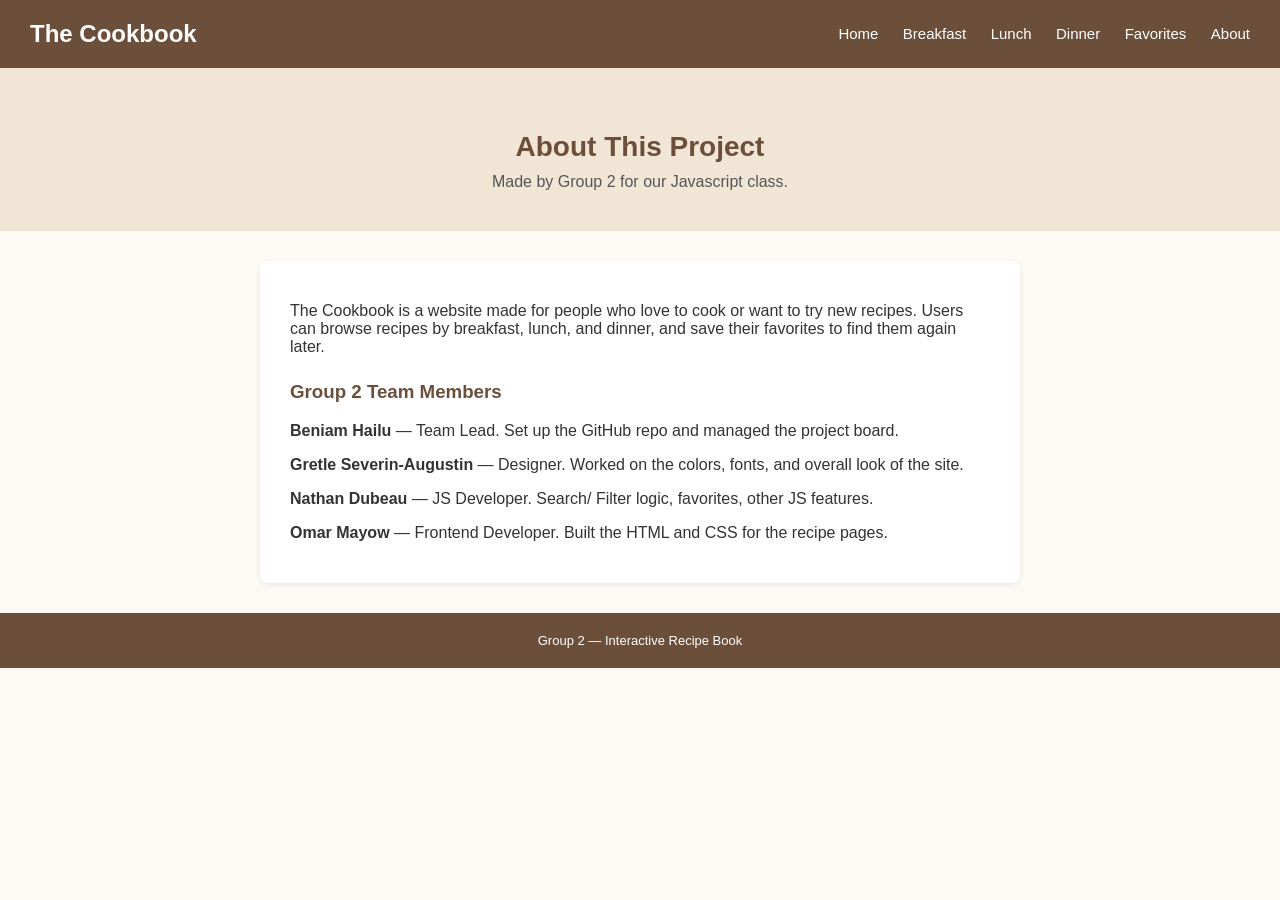
==== about.html @ 6c3083ce "html pages and css added" ====
<!DOCTYPE html>
<html lang="en">
<head>
<meta charset="UTF-8">
<meta name="viewport" content="width=device-width, initial-scale=1.0">
<title>About - The Cookbook</title>
<link rel="stylesheet" href="style.css">
</head>
<body>
<header>
    <h1>The Cookbook</h1>
    <nav>
        <a href="index.html">Home</a>
        <a href="breakfast.html">Breakfast</a>
        <a href="lunch.html">Lunch</a>
        <a href="dinner.html">Dinner</a>
        <a href="favorites.html">Favorites</a>
        <a href="about.html">About</a>
    </nav>
</header>
<section class="hero">
    <h2>About This Project</h2>
    <p>Made by Group 2 for our Javascript class.</p>
</section>
<main>
<div class="about-box">
    <p>The Cookbook is a website made for people who love to cook or want to try new recipes. Users can browse recipes by breakfast, lunch, and dinner, and save their favorites to find them again later.</p>

    <h3>Group 2 Team Members</h3>
    <p><strong>Beniam Hailu</strong> &mdash; Team Lead. Set up the GitHub repo and managed the project board.</p>
    <p><strong>Gretle Severin-Augustin</strong> &mdash; Designer. Worked on the colors, fonts, and overall look of the site.</p>
    <p><strong>Nathan Dubeau</strong> &mdash; JS Developer. Search/ Filter logic, favorites, other JS features.</p>
    <p><strong>Omar Mayow</strong> &mdash; Frontend Developer. Built the HTML and CSS for the recipe pages.</p>
</div>
</main>
<footer>Group 2 &mdash; Interactive Recipe Book</footer>
</body>
</html>
---- style.css ----
body {
    margin: 0;
    font-family: Arial, sans-serif;
    background-color: #fdfaf5;
    color: #333;
}
header {
    background-color: #6b4f3b;
    color: white;
    padding: 20px 30px;
    display: flex;
    justify-content: space-between;
    align-items: center;
    flex-wrap: wrap;
}
header h1 {
    margin: 0;
    font-size: 24px;
}
nav a {
    color: white;
    text-decoration: none;
    margin-left: 20px;
    font-size: 15px;
}
nav a:hover {
    text-decoration: underline;
}
.hero {
    padding: 40px 30px;
    text-align: center;
    background-color: #f1e6d6;
}
.hero h2 {
    font-size: 28px;
    margin-bottom: 10px;
    color: #6b4f3b;
}
.hero p {
    font-size: 16px;
    max-width: 600px;
    margin: 0 auto;
    color: #555;
}
.category-links {
    display: flex;
    justify-content: center;
    gap: 15px;
    margin-top: 20px;
    flex-wrap: wrap;
}
.category-links a {
    background-color: #6b4f3b;
    color: white;
    padding: 10px 20px;
    border-radius: 6px;
    text-decoration: none;
    font-size: 14px;
}
.category-links a:hover {
    background-color: #543d2e;
}
main {
    padding: 30px;
}
.recipe-grid {
    display: grid;
    grid-template-columns: repeat(3, 1fr);
    gap: 20px;
}
.recipe-card {
    background-color: white;
    border: 1px solid #e0d6c8;
    border-radius: 8px;
    overflow: hidden;
    box-shadow: 0 2px 6px rgba(0,0,0,0.08);
}
.recipe-card img {
    width: 100%;
    height: 160px;
    object-fit: cover;
    display: block;
}
.recipe-info {
    padding: 15px;
}
.recipe-info h3 {
    margin: 0 0 8px 0;
    font-size: 18px;
    color: #6b4f3b;
}
.recipe-info p {
    font-size: 14px;
    color: #555;
    margin: 6px 0;
}
.recipe-info .heart {
    float: right;
    font-size: 18px;
    color: #b5423a;
    cursor: pointer;
}
.recipe-info ul, .recipe-info ol {
    padding-left: 18px;
    font-size: 13px;
    color: #555;
}
.result-text {
    font-style: italic;
    font-size: 13px;
    color: #7a6f5f;
}
footer {
    text-align: center;
    padding: 20px;
    background-color: #6b4f3b;
    color: white;
    font-size: 13px;
}
.about-box {
    max-width: 700px;
    margin: 0 auto;
    background-color: white;
    padding: 25px 30px;
    border-radius: 8px;
    box-shadow: 0 2px 6px rgba(0,0,0,0.08);
}
.about-box h3 {
    color: #6b4f3b;
    margin-top: 25px;
}
@media (max-width: 900px) {
    .recipe-grid {
    grid-template-columns: repeat(2, 1fr);
    }
}
@media (max-width: 600px) {
    .recipe-grid {
    grid-template-columns: 1fr;
    }
    header {
        flex-direction: column;
        align-items: flex-start;
    }
    nav a {
        margin-left: 0;
        margin-right: 15px;
    }
}
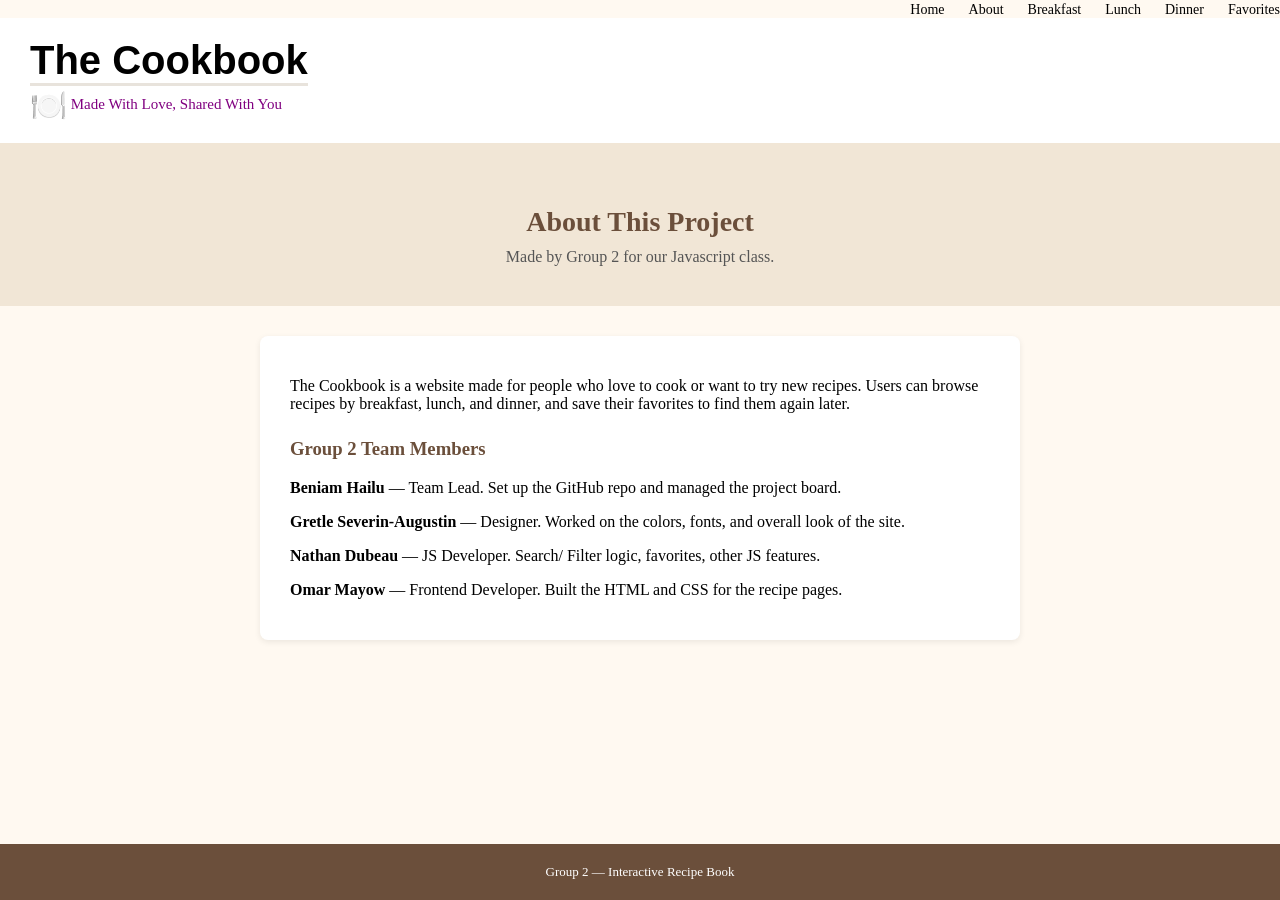
==== commit 25e14842: "update fonts and navigation layout" ====
--- a/about.html
+++ b/about.html
@@ -7,16 +7,26 @@
 <link rel="stylesheet" href="style.css">
 </head>
 <body>
+    <div class="top-links">
+
+    <nav>
+    <a href="index.html">Home</a>
+    <a href="about.html">About</a>
+    <a href="breakfast.html">Breakfast</a>
+    <a href="lunch.html">Lunch</a>
+    <a href="dinner.html">Dinner</a>
+    <a href="favorites.html">Favorites</a>
+    </nav>
+
+    </div>
 <header>
+     <div class="logo">
     <h1>The Cookbook</h1>
-    <nav>
-        <a href="index.html">Home</a>
-        <a href="breakfast.html">Breakfast</a>
-        <a href="lunch.html">Lunch</a>
-        <a href="dinner.html">Dinner</a>
-        <a href="favorites.html">Favorites</a>
-        <a href="about.html">About</a>
-    </nav>
+    <p><span class="food-icon">&#127869;&#65039;</span>
+  Made With Love, Shared With You </p>
+    </div>
+
+    
 </header>
 <section class="hero">
     <h2>About This Project</h2>
--- a/style.css
+++ b/style.css
@@ -1,12 +1,29 @@
+/* footer to bottom */
+html, body {
+    height: 100%;
+}
 body {
-    margin: 0;
-    font-family: Arial, sans-serif;
-    background-color: #fdfaf5;
-    color: #333;
+    display: flex;
+    flex-direction: column;
+}
+main {
+    flex: 1;
+}
+footer {
+    margin-top: auto;
+}
+
+
+
+body {
+    margin: 0;
+    font-family: "Poppins";
+    background-color: #fff9f1;
+    color: black;
 }
 header {
-    background-color: #6b4f3b;
-    color: white;
+    background-color: white;
+    color:black;
     padding: 20px 30px;
     display: flex;
     justify-content: space-between;
@@ -16,15 +33,17 @@
 header h1 {
     margin: 0;
     font-size: 24px;
+    
 }
 nav a {
-    color: white;
+    color: black;
     text-decoration: none;
     margin-left: 20px;
     font-size: 15px;
 }
 nav a:hover {
-    text-decoration: underline;
+    color: #3f6844;
+    text-decoration: none;
 }
 .hero {
     padding: 40px 30px;
@@ -129,6 +148,62 @@
     color: #6b4f3b;
     margin-top: 25px;
 }
+
+
+.logo h1 {
+    margin: 0;
+    font-family: "Copper Black", "Arial Black", sans-serif;
+    font-size: 40px;
+    color: black;
+    border-bottom: 3px solid #e8e3dc;
+}
+
+.logo p {
+    margin: 2px 0 0;
+    font-family: "Segoe Script", "Brush Script MT", cursive;
+    font-size: 15px;
+    color: purple ;
+    
+}
+
+.top-bar {
+    background-color:white;
+    display: grid;
+    text-align: center;
+    padding: 5px 20px;
+    height: 40px;
+
+}
+
+.top-bar p {
+    margin: 0;
+    font-family: "Poppins", sans-serif;
+    letter-spacing: 5px;
+}
+
+.top-links {
+    display: flex;
+    justify-content: flex-end;
+    gap: 20px;
+}
+
+.top-links a {
+    color: black;
+    font-family: cursive;
+    font-size: 14px;
+    text-decoration: none;
+    
+}
+
+.top-links a:hover {
+background-color: white;
+}
+.food-icon {
+font-size: 30px;
+margin-right: middle;
+vertical-align: middle;
+}
+
 @media (max-width: 900px) {
     .recipe-grid {
     grid-template-columns: repeat(2, 1fr);
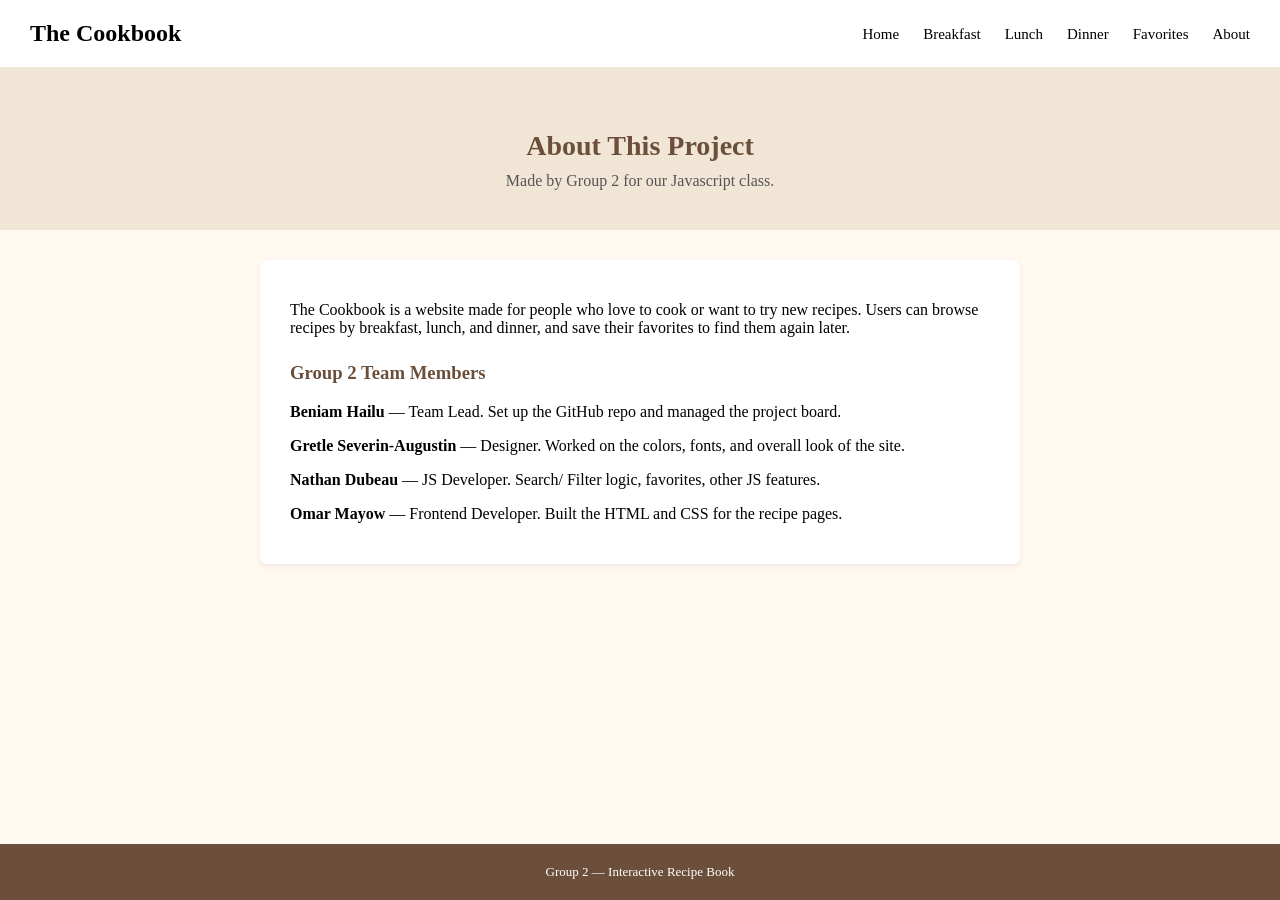
==== commit 7a5455ef: "Refactor navigation structure in about.html Reorganized navigation links and removed unnecessary div" ====
--- a/about.html
+++ b/about.html
@@ -7,26 +7,16 @@
 <link rel="stylesheet" href="style.css">
 </head>
 <body>
-    <div class="top-links">
-
+<header>
+    <h1>The Cookbook</h1>
     <nav>
-    <a href="index.html">Home</a>
-    <a href="about.html">About</a>
-    <a href="breakfast.html">Breakfast</a>
-    <a href="lunch.html">Lunch</a>
-    <a href="dinner.html">Dinner</a>
-    <a href="favorites.html">Favorites</a>
+        <a href="index.html">Home</a>
+        <a href="breakfast.html">Breakfast</a>
+        <a href="lunch.html">Lunch</a>
+        <a href="dinner.html">Dinner</a>
+        <a href="favorites.html">Favorites</a>
+        <a href="about.html">About</a>
     </nav>
-
-    </div>
-<header>
-     <div class="logo">
-    <h1>The Cookbook</h1>
-    <p><span class="food-icon">&#127869;&#65039;</span>
-  Made With Love, Shared With You </p>
-    </div>
-
-    
 </header>
 <section class="hero">
     <h2>About This Project</h2>
@@ -45,4 +35,4 @@
 </main>
 <footer>Group 2 &mdash; Interactive Recipe Book</footer>
 </body>
-</html>+</html>
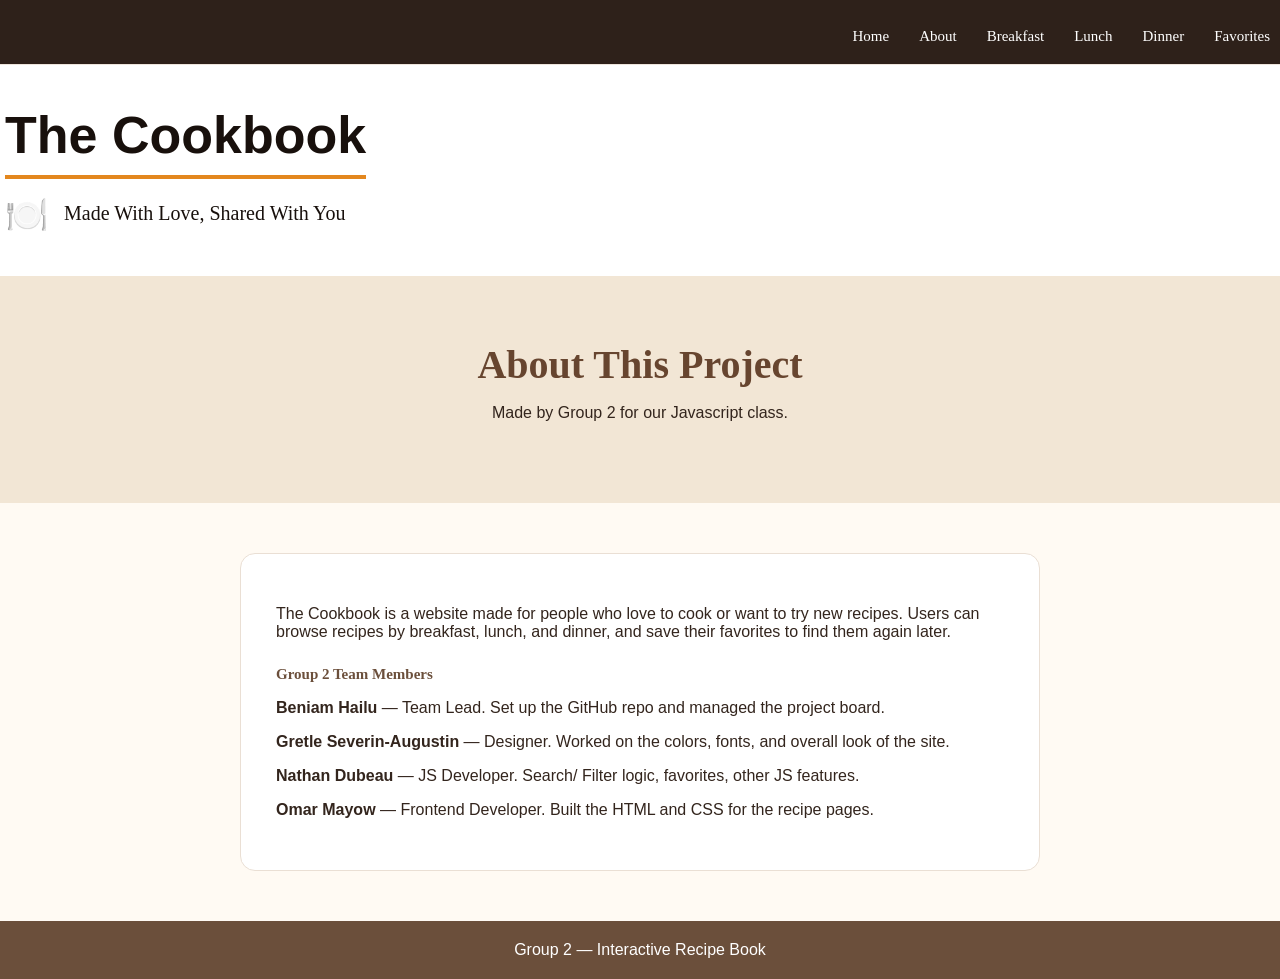
==== commit 123099e4: "fixed typo and syntax errors" ====
--- a/about.html
+++ b/about.html
@@ -7,16 +7,27 @@
 <link rel="stylesheet" href="style.css">
 </head>
 <body>
+    <div class="top-bar">
+        <nav class="top-links">
+
+  
+    <a href="index.html">Home</a>
+    <a href="about.html">About</a>
+    <a href="breakfast.html">Breakfast</a>
+    <a href="lunch.html">Lunch</a>
+    <a href="dinner.html">Dinner</a>
+    <a href="favorites.html">Favorites</a>
+    </nav>
+
+    </div>
 <header>
+     <div class="logo">
     <h1>The Cookbook</h1>
-    <nav>
-        <a href="index.html">Home</a>
-        <a href="breakfast.html">Breakfast</a>
-        <a href="lunch.html">Lunch</a>
-        <a href="dinner.html">Dinner</a>
-        <a href="favorites.html">Favorites</a>
-        <a href="about.html">About</a>
-    </nav>
+    <p><span class="food-icon">&#127869;&#65039;</span>
+  Made With Love, Shared With You </p>
+    </div>
+
+    
 </header>
 <section class="hero">
     <h2>About This Project</h2>
@@ -35,4 +46,4 @@
 </main>
 <footer>Group 2 &mdash; Interactive Recipe Book</footer>
 </body>
-</html>
+</html>
--- a/style.css
+++ b/style.css
@@ -1,224 +1,424 @@
-/* footer to bottom */
-html, body {
-    height: 100%;
-}
+* {
+    box-sizing: border-box;
+}
+
 body {
+    margin: 0;
+    min-height: 100vh;
     display: flex;
     flex-direction: column;
-}
+    background-color: #fffaf3;
+    color: #33251d;
+    font-family: 'Segoe UI', Tahoma, Geneva, Verdana, sans-serif;
+
+}
+
+
 main {
     flex: 1;
 }
+
+h3 {
+    font-size: 15px;
+    color: #e16512;
+}
+img {
+    max-width: 100%;
+}
+
+
+.top-bar {
+    min-height: 65px;
+    padding: 0 5px;
+    display: flex;
+    align-items: center;
+    justify-content: flex-end;
+    background-color: #2e211a;
+    border-bottom: 1px solid #eee5dc;
+}
+
+.top-links {
+    display: flex;
+    align-items: center;
+    justify-content: flex-end;
+    gap: 30px;
+    padding: 0 5px;
+    background-color: #2e211a ;
+   
+}
+
+.top-links a {
+    padding: 20px 0 10px;
+    color: white;
+    font-family: cursive;
+    font-size: 15px;
+    text-decoration: none;
+    border-bottom: 2px solid transparent;
+}
+
+.top-links a:hover {
+    border-bottom: #7a5138;
+    color: #7a5138
+}
+
+
+header {
+    min-width: 300px;
+    padding: 40px 5px;
+    display: flex;
+    align-items: center;
+    justify-content: space-between;
+    gap: 60px;
+    background-color: #ffffff;
+    
+}
+.logo {
+    flex: 1
+
+}
+
+
+.logo h1 {
+    width: fit-content;
+    margin: 0;
+    padding-bottom: 10px;
+    font-family: Arial, Helvetica, sans-serif;
+    font-size: 52px;
+    border-bottom: 4px solid #e3871e;
+    color:#18100c ;
+
+}
+
+.logo p {
+    margin : 16px 0 0;
+    font-family: "Segoe script", "Brush Script MT", cursive;
+    font-size: 20px;
+    color: #18100c;
+}
+
+.food-icon {
+    margin-right: 10px;
+    font-size: 35px;
+    vertical-align: middle;
+}
+ .header-image {
+    width: 50%;
+    max-width: 750px;
+   
+ }
+
+ .header-image img {
+    width: 100%;
+    height: 345px;
+    display: block;
+    object-fit: cover;
+    border-radius: 20px;
+    
+ }
+
+ .hero {
+    padding: 65px 25px;
+    background-color: #f2e6d5;
+    text-align: center;
+ }
+
+ .hero-label, .section-label {
+    margin: 0 0 15px;
+    font-family: Arial, Helvetica, sans-serif;
+    font-size: 10px;
+    font-weight: bold;
+    letter-spacing: 3px;
+    color: #9b6a46;
+ }
+
+ .hero h2 {
+    margin:  0 0 15px;
+    font-family: Georgia, serif;
+    font-size: 40px;
+    color: #67452f ;
+    
+ }
+
+ .hero-description {
+    max-width: 650px;
+    margin: 0 auto;
+    font-family:Georgia, serif ;
+    font-size: 20px;
+    color: #5f564f;
+   
+
+ }
+
+ .explore-button {
+    display: inline-block;
+    margin-top: 30px;
+    padding: 15px 30px;
+    background-color: #6b4f3b;
+    color: #ffffff;
+    font-size: 15px;
+    font-family: bold;
+    text-decoration: none;
+    border-radius: 10px;
+
+ }
+
+ .explore-button:hover {
+    background-color: #4f3829;
+ }
+
+ .home-categories {
+  max-width: 1100px;
+  margin: 0 auto;
+  padding: 75px 30px;
+  text-align: center;
+ }
+
+ .home-categories h2 {
+    margin: 0 0 15px;
+    color: #513828;
+    font-family: Georgia,  serif;
+    font-size: 35px;
+ }
+
+ .section-introduction {
+    margin: 0 0 40px;
+    color: #6d645e;
+    font-size: 15px;
+    
+ }
+
+ .home-category-grid {
+    display: grid;
+    grid-template-columns:  repeat(3, 1fr);
+    gap: 25px;
+ }
+
+ .home-category-card {
+    overflow: hidden;
+    background-color: #ffffff;
+    color: #33251d;
+    text-decoration: none;
+    border: 1px solid #eee3d8;
+    border-radius: 15px;
+ }
+
+ .category-icon {
+    height: 190px;
+    display: grid;
+    place-items: center;
+    font: 75px;
+ }
+
+ .category-icon img {
+    height: 200px;
+    width:400px;
+    display: block ;
+    object-fit: cover;
+
+ }
+
+ .breakfast-icon {
+    background-color: #f8e2b9;
+ }
+ .lunch-icon {
+    background-color: #dce9d2;
+ }
+  .dinner-icon {
+    background-color: #ecd5ce;
+  }
+
+  .category-information {
+    padding: 25px;
+  }
+
+  .category-information p {
+    margin: 0;
+    color: #a26f4b;
+    font-size: 15px;
+    font-weight: bold;
+    
+  }
+
+
+  .category-information span {
+    color: #755039;
+    font-size: 15px;
+    font-weight: bold;
+  }
+
+  .favorites-feature {
+    max-width: 1050px;
+    margin: 0 auto 70px;
+    padding: 40px 40px;
+    display: flex;
+    align-items: center;
+    background-color: #f1e5d5;
+    border: 1px solid #e5d4c1;
+    gap: 30px;
+  }
+
+
+  .favorites-heart {
+    color: #b5413b;
+    font-size: 65px;
+  }
+
+  .favorites-message {
+    flex: 1;
+
+
+  }
+
+  .favorites-message h2 {
+    margin: 0 0 15px;
+    color: #543a2a;
+    font-family: Georgia,  serif;
+    font-size: 30px;
+  }
+
+  .favorites-description {
+    max-width: 500px;
+    margin: 0;
+    color:#d96c19;
+  }
+
+  .favorites-button {
+    padding: 15px 20px;
+    background-color: #6b4f3b;
+    color: #ffffff;
+    font-weight: bold;
+    text-decoration: none;
+    white-space: nowrap;
+    border-radius: 10px;
+  }
+
+  .favorites-button:hover {
+    background-color: #4f3829;
+  }
+
+  .project-message {
+    padding: 50px 25px;
+    background-color: #f1e5d5;
+    text-align: center;
+    border: 1px solid #efe0d0;
+
+  }
+
+  .project-message h2 {
+    margin: 0 0 15px;
+    color: #4a3b31;
+    font-family: Georgia, serif;
+    font-size: 30px;
+
+  }
+
+  .project-message p {
+    margin: 0 auto 20px;
+    color: #9a5a2d;
+  }
+
+  .project-message a {
+    color: #704b34;
+    font-weight: bold;
+    text-decoration: none;
+}
+
+.project-message a:hover {
+    color: #a25843;
+    text-decoration: underline;
+}
+
 footer {
     margin-top: auto;
-}
-
-
-
-body {
+    padding: 20px;
+    background-color: #6b4f3b;
+    color: #ffffff;
+    text-align: center;
+}
+
+footer p {
     margin: 0;
-    font-family: "Poppins";
-    background-color: #fff9f1;
-    color: black;
-}
-header {
-    background-color: white;
-    color:black;
-    padding: 20px 30px;
-    display: flex;
-    justify-content: space-between;
-    align-items: center;
-    flex-wrap: wrap;
-}
-header h1 {
-    margin: 0;
-    font-size: 24px;
-    
-}
-nav a {
-    color: black;
-    text-decoration: none;
-    margin-left: 20px;
-    font-size: 15px;
-}
-nav a:hover {
-    color: #3f6844;
-    text-decoration: none;
-}
-.hero {
-    padding: 40px 30px;
-    text-align: center;
-    background-color: #f1e6d6;
-}
-.hero h2 {
-    font-size: 28px;
-    margin-bottom: 10px;
-    color: #6b4f3b;
-}
-.hero p {
-    font-size: 16px;
-    max-width: 600px;
+    font-family: Georgia,  serif;
+    font-size: 15px;
+}
+
+.recipe-grid {
+   
     margin: 0 auto;
-    color: #555;
-}
-.category-links {
-    display: flex;
-    justify-content: center;
-    gap: 15px;
-    margin-top: 20px;
-    flex-wrap: wrap;
-}
-.category-links a {
-    background-color: #6b4f3b;
-    color: white;
-    padding: 10px 20px;
-    border-radius: 6px;
-    text-decoration: none;
-    font-size: 14px;
-}
-.category-links a:hover {
-    background-color: #543d2e;
-}
-main {
-    padding: 30px;
-}
-.recipe-grid {
+    padding: 50px 30px;
+    grid-template-columns: repeat(3,1fr);
     display: grid;
-    grid-template-columns: repeat(3, 1fr);
-    gap: 20px;
-}
+    gap: 25px;
+}
+
 .recipe-card {
-    background-color: white;
-    border: 1px solid #e0d6c8;
-    border-radius: 8px;
     overflow: hidden;
-    box-shadow: 0 2px 6px rgba(0,0,0,0.08);
-}
+    background-color: #ffffff;
+    border: 1px solid #e6d9cb;
+    border-radius: 10px;
+
+}
+
 .recipe-card img {
     width: 100%;
-    height: 160px;
+    height: 120px;
+    display: block;
     object-fit: cover;
-    display: block;
-}
+
+}
+
 .recipe-info {
-    padding: 15px;
-}
+    padding: 20px;
+}
+
 .recipe-info h3 {
-    margin: 0 0 8px 0;
-    font-size: 18px;
+    margin: 0 0 10px;
     color: #6b4f3b;
-}
+    font-family: Georgia,  serif;
+    font-size: 20px;
+}
+
 .recipe-info p {
-    font-size: 14px;
-    color: #555;
-    margin: 6px 0;
-}
-.recipe-info .heart {
+    margin: 10px 0 ;
+    color: #5f5751 ;
+    font-size: 15px;
+
+}
+
+.recipe-info ul, .recipe-info ol {
+    padding-left: 20px;
+    color: #5f5751;
+    font-size: 15px;
+}
+
+.heart {
     float: right;
-    font-size: 18px;
-    color: #b5423a;
+    color: #b5243a;
+    font-size: 25px;
     cursor: pointer;
 }
-.recipe-info ul, .recipe-info ol {
-    padding-left: 18px;
-    font-size: 13px;
-    color: #555;
-}
+
 .result-text {
+    color:#7b6e63;
+    font-size: 15px;
     font-style: italic;
-    font-size: 13px;
-    color: #7a6f5f;
-}
-footer {
-    text-align: center;
-    padding: 20px;
-    background-color: #6b4f3b;
-    color: white;
-    font-size: 13px;
-}
+}
+
 .about-box {
-    max-width: 700px;
-    margin: 0 auto;
-    background-color: white;
-    padding: 25px 30px;
-    border-radius: 8px;
-    box-shadow: 0 2px 6px rgba(0,0,0,0.08);
-}
+    max-width: 800px;
+    margin: 50px auto;
+    padding: 35px;
+    background-color: #ffffff;
+    border: 1px solid #eadfd4;
+    border-radius: 15px;
+}
+.about-box h2 {
+    color: #6b4f3b;
+    font-family: Georgia,  serif;
+}
+
 .about-box h3 {
+    margin-top: 25px;
     color: #6b4f3b;
-    margin-top: 25px;
-}
-
-
-.logo h1 {
-    margin: 0;
-    font-family: "Copper Black", "Arial Black", sans-serif;
-    font-size: 40px;
-    color: black;
-    border-bottom: 3px solid #e8e3dc;
-}
-
-.logo p {
-    margin: 2px 0 0;
-    font-family: "Segoe Script", "Brush Script MT", cursive;
-    font-size: 15px;
-    color: purple ;
-    
-}
-
-.top-bar {
-    background-color:white;
-    display: grid;
-    text-align: center;
-    padding: 5px 20px;
-    height: 40px;
-
-}
-
-.top-bar p {
-    margin: 0;
-    font-family: "Poppins", sans-serif;
-    letter-spacing: 5px;
-}
-
-.top-links {
-    display: flex;
-    justify-content: flex-end;
-    gap: 20px;
-}
-
-.top-links a {
-    color: black;
-    font-family: cursive;
-    font-size: 14px;
-    text-decoration: none;
-    
-}
-
-.top-links a:hover {
-background-color: white;
-}
-.food-icon {
-font-size: 30px;
-margin-right: middle;
-vertical-align: middle;
-}
-
-@media (max-width: 900px) {
-    .recipe-grid {
-    grid-template-columns: repeat(2, 1fr);
-    }
-}
-@media (max-width: 600px) {
-    .recipe-grid {
-    grid-template-columns: 1fr;
-    }
-    header {
-        flex-direction: column;
-        align-items: flex-start;
-    }
-    nav a {
-        margin-left: 0;
-        margin-right: 15px;
-    }
+    font-family: Georgia,  Times, serif;
 }
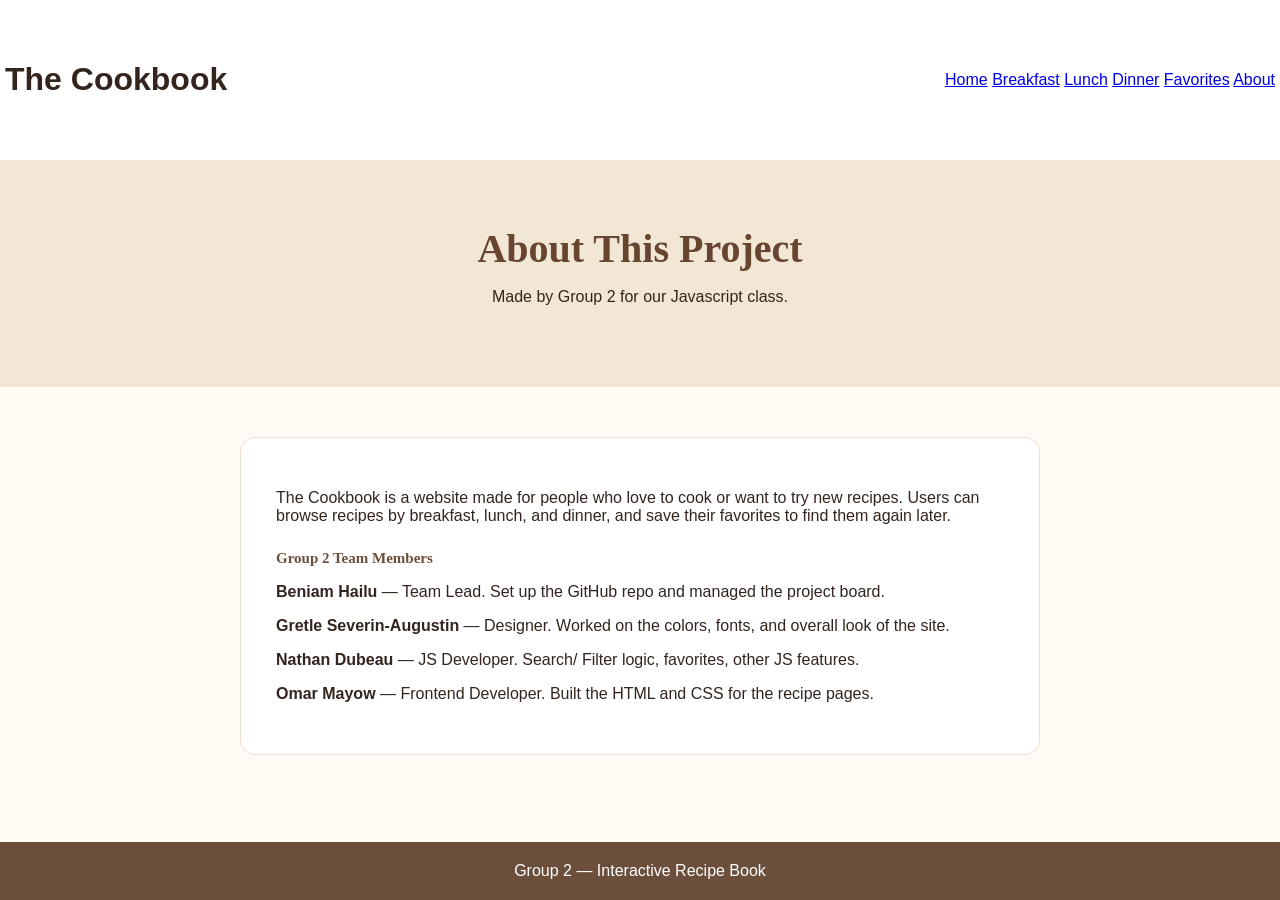
==== commit 943b9ea2: "Merge pull request #10 from HailuBen/Amroos101-patch-1 Refactor navigation structure in about.html" ====
--- a/about.html
+++ b/about.html
@@ -7,27 +7,16 @@
 <link rel="stylesheet" href="style.css">
 </head>
 <body>
-    <div class="top-bar">
-        <nav class="top-links">
-
-  
-    <a href="index.html">Home</a>
-    <a href="about.html">About</a>
-    <a href="breakfast.html">Breakfast</a>
-    <a href="lunch.html">Lunch</a>
-    <a href="dinner.html">Dinner</a>
-    <a href="favorites.html">Favorites</a>
+<header>
+    <h1>The Cookbook</h1>
+    <nav>
+        <a href="index.html">Home</a>
+        <a href="breakfast.html">Breakfast</a>
+        <a href="lunch.html">Lunch</a>
+        <a href="dinner.html">Dinner</a>
+        <a href="favorites.html">Favorites</a>
+        <a href="about.html">About</a>
     </nav>
-
-    </div>
-<header>
-     <div class="logo">
-    <h1>The Cookbook</h1>
-    <p><span class="food-icon">&#127869;&#65039;</span>
-  Made With Love, Shared With You </p>
-    </div>
-
-    
 </header>
 <section class="hero">
     <h2>About This Project</h2>
@@ -46,4 +35,4 @@
 </main>
 <footer>Group 2 &mdash; Interactive Recipe Book</footer>
 </body>
-</html>+</html>
